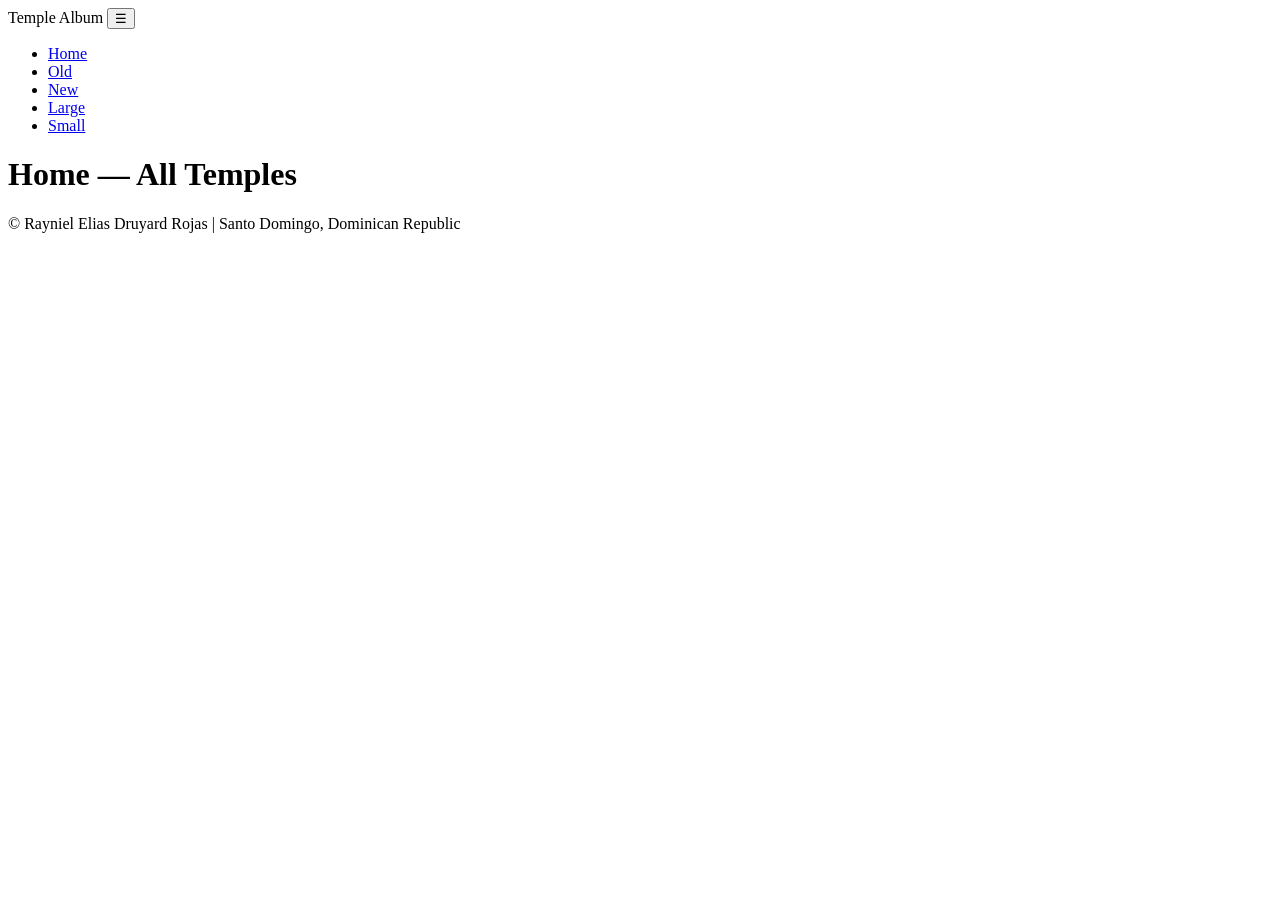
==== filtered-temples.html @ eb522131 "Picture Album Enhancement" ====
<!DOCTYPE html>
<html lang="en">
<head>
  <meta charset="UTF-8">
  <meta name="viewport" content="width=device-width, initial-scale=1.0">
  <title>Filtered Temples Album | WDD 131</title>
  <meta name="description" content="Explore a filterable photo album of temples with dedication dates, locations, areas, and lazy-loaded images.">
  <meta name="author" content="Rayniel Elias Druyard Rojas">
  <link rel="preconnect" href="https://fonts.googleapis.com">
  <link rel="preconnect" href="https://fonts.gstatic.com" crossorigin>
  <link href="https://fonts.googleapis.com/css2?family=Poppins:wght@400;600;700&display=swap" rel="stylesheet">
  <link rel="stylesheet" href="filtered-temples.css">
  <script src="filtered-temples.js" defer></script>
</head>
<body>
  <header>
    <div class="header-top">
      <span class="site-title">Temple Album</span>
      <button id="menu-toggle" type="button" aria-label="Toggle navigation menu" aria-expanded="false">☰</button>
    </div>
    <nav aria-label="Primary Navigation">
      <ul id="nav-menu">
        <li><a href="#" data-filter="home" class="active">Home</a></li>
        <li><a href="#" data-filter="old">Old</a></li>
        <li><a href="#" data-filter="new">New</a></li>
        <li><a href="#" data-filter="large">Large</a></li>
        <li><a href="#" data-filter="small">Small</a></li>
      </ul>
    </nav>
  </header>

  <main>
    <h1 id="page-heading">Home — All Temples</h1>
    <div id="temples-container" class="temples-grid"></div>
  </main>

  <footer>
    <p>&copy; <span id="copyright-year"></span> Rayniel Elias Druyard Rojas | Santo Domingo, Dominican Republic</p>
    <p id="last-modified"></p>
  </footer>
</body>
</html>
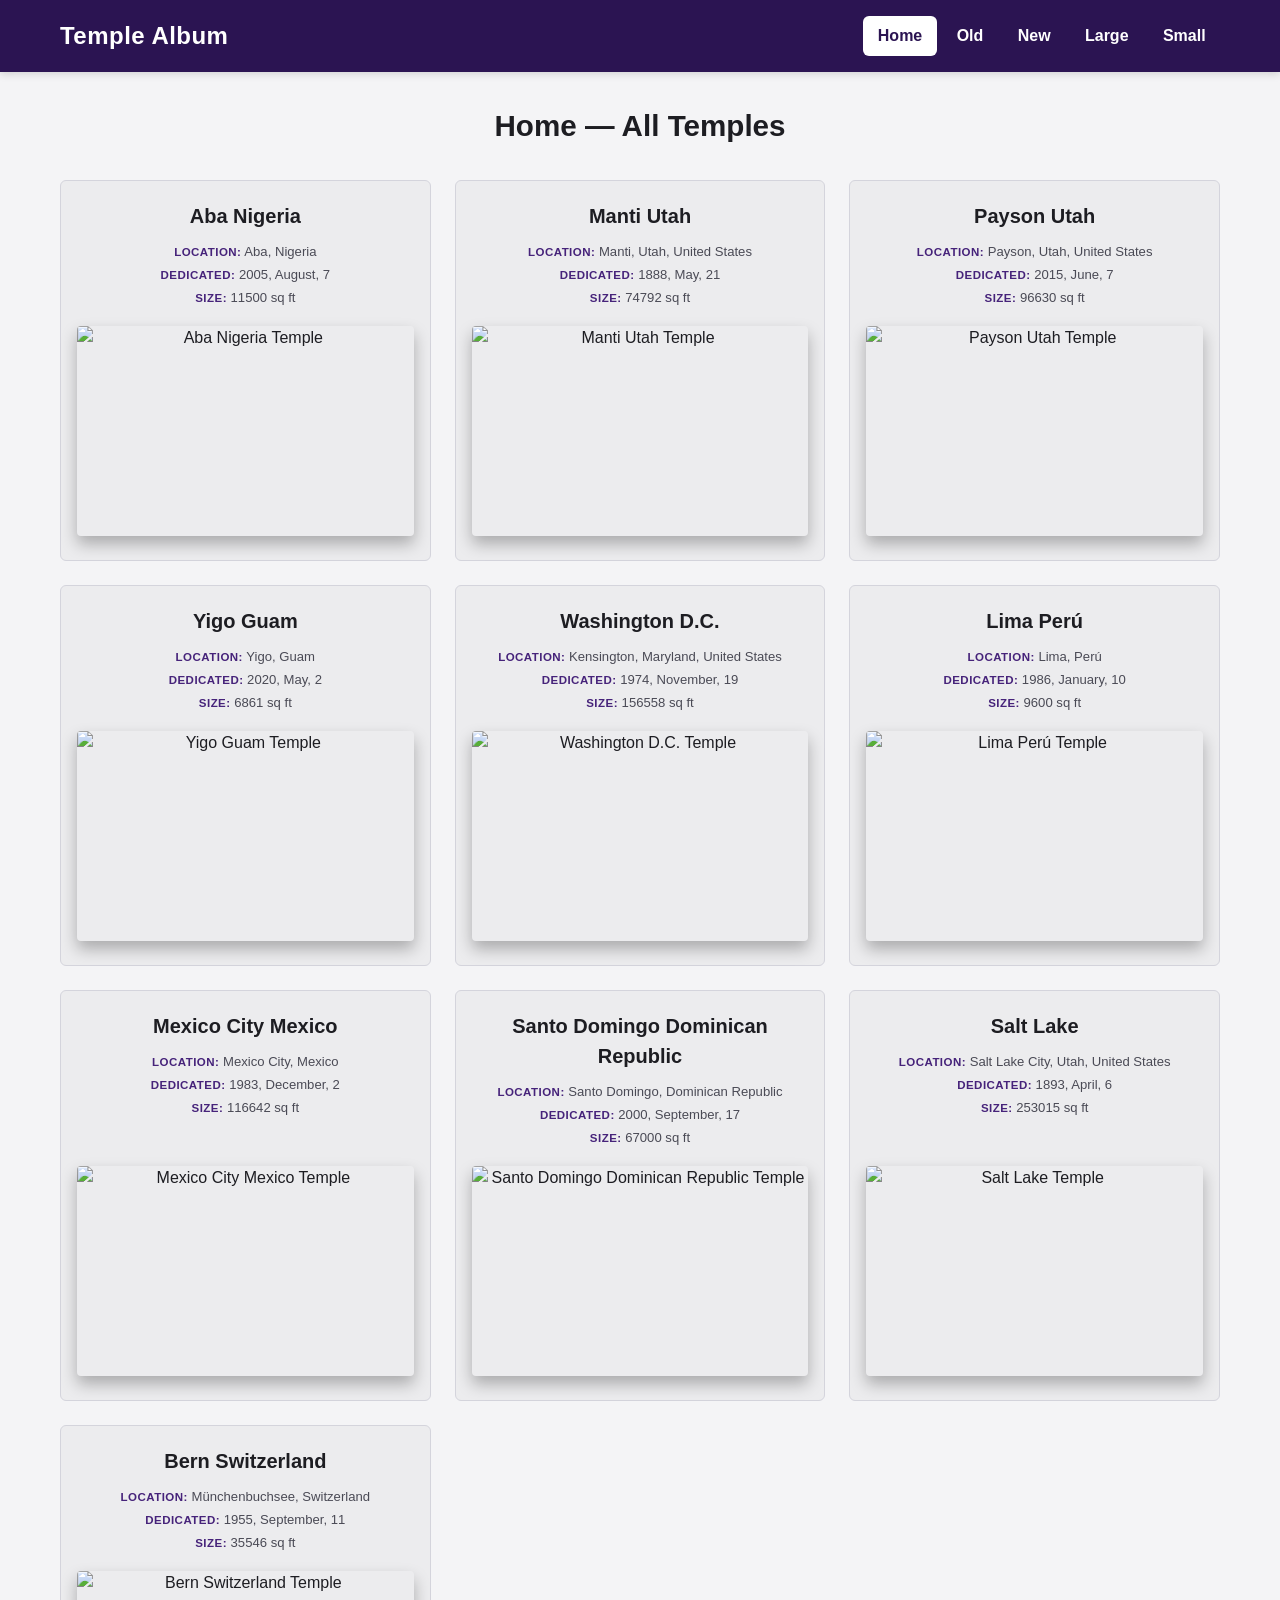
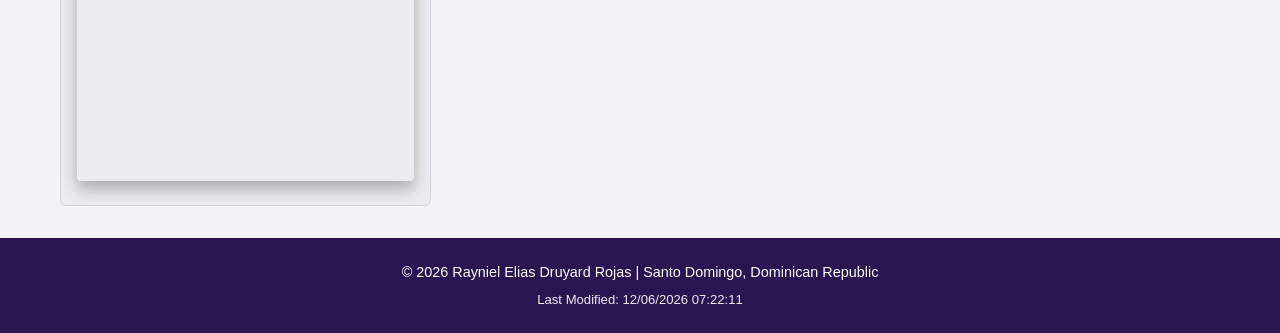
==== commit b23a07f1: "Changes some folders" ====
--- a/filtered-temples.html
+++ b/filtered-temples.html
@@ -4,29 +4,29 @@
   <meta charset="UTF-8">
   <meta name="viewport" content="width=device-width, initial-scale=1.0">
   <title>Filtered Temples Album | WDD 131</title>
-  <meta name="description" content="Explore a filterable photo album of temples with dedication dates, locations, areas, and lazy-loaded images.">
+  <meta name="description" content="Explore a responsive, filterable temple photo album with dedication dates, locations, areas, and lazy-loaded images.">
   <meta name="author" content="Rayniel Elias Druyard Rojas">
   <link rel="preconnect" href="https://fonts.googleapis.com">
   <link rel="preconnect" href="https://fonts.gstatic.com" crossorigin>
   <link href="https://fonts.googleapis.com/css2?family=Poppins:wght@400;600;700&display=swap" rel="stylesheet">
-  <link rel="stylesheet" href="filtered-temples.css">
-  <script src="filtered-temples.js" defer></script>
+  <link rel="stylesheet" href="styles/filtered-temples.css">
+  <script src="scripts/filtered-temples.js" defer></script>
 </head>
 <body>
   <header>
-    <div class="header-top">
+    <div class="header-inner">
       <span class="site-title">Temple Album</span>
       <button id="menu-toggle" type="button" aria-label="Toggle navigation menu" aria-expanded="false">☰</button>
+      <nav id="main-nav" aria-label="Primary Navigation">
+        <ul id="nav-menu">
+          <li><a href="#home" data-filter="home" class="active">Home</a></li>
+          <li><a href="#old" data-filter="old">Old</a></li>
+          <li><a href="#new" data-filter="new">New</a></li>
+          <li><a href="#large" data-filter="large">Large</a></li>
+          <li><a href="#small" data-filter="small">Small</a></li>
+        </ul>
+      </nav>
     </div>
-    <nav aria-label="Primary Navigation">
-      <ul id="nav-menu">
-        <li><a href="#" data-filter="home" class="active">Home</a></li>
-        <li><a href="#" data-filter="old">Old</a></li>
-        <li><a href="#" data-filter="new">New</a></li>
-        <li><a href="#" data-filter="large">Large</a></li>
-        <li><a href="#" data-filter="small">Small</a></li>
-      </ul>
-    </nav>
   </header>
 
   <main>
--- a/styles/filtered-temples.css
+++ b/styles/filtered-temples.css
@@ -0,0 +1,213 @@
+:root {
+  --primary-color: #2b1452;
+  --secondary-color: #46237a;
+  --surface-color: #f4f4f6;
+  --card-bg: #ececee;
+  --card-border: #d4d4dc;
+  --text-dark: #1d1d22;
+  --text-muted: #4a4a55;
+  --highlight-bg: #ffffff;
+}
+
+* {
+  box-sizing: border-box;
+  margin: 0;
+  padding: 0;
+}
+
+body {
+  font-family: "Poppins", Arial, sans-serif;
+  background-color: var(--surface-color);
+  color: var(--text-dark);
+  line-height: 1.5;
+  min-height: 100vh;
+  display: flex;
+  flex-direction: column;
+}
+
+header {
+  background-color: var(--primary-color);
+  color: #ffffff;
+  box-shadow: 0 2px 8px rgba(0, 0, 0, 0.15);
+}
+
+.header-inner {
+  max-width: 1200px;
+  margin: 0 auto;
+  padding: 1rem 1.25rem;
+  display: flex;
+  flex-wrap: wrap;
+  align-items: center;
+  justify-content: space-between;
+  gap: 0.75rem;
+}
+
+.site-title {
+  font-size: 1.5rem;
+  font-weight: 700;
+  letter-spacing: 0.02em;
+}
+
+#menu-toggle {
+  background-color: transparent;
+  color: #ffffff;
+  border: 1px solid rgba(255, 255, 255, 0.45);
+  border-radius: 6px;
+  font-size: 1.35rem;
+  line-height: 1;
+  padding: 0.35rem 0.7rem;
+  cursor: pointer;
+}
+
+#menu-toggle:hover {
+  background-color: var(--secondary-color);
+}
+
+#main-nav {
+  display: none;
+  width: 100%;
+}
+
+#main-nav.open {
+  display: block;
+}
+
+#nav-menu {
+  list-style: none;
+  display: flex;
+  flex-direction: column;
+  gap: 0.25rem;
+  padding-top: 0.5rem;
+}
+
+#nav-menu li a {
+  display: block;
+  padding: 0.65rem 1rem;
+  color: #ffffff;
+  text-decoration: none;
+  font-weight: 600;
+  border-radius: 6px;
+  transition: background-color 0.2s ease, color 0.2s ease;
+}
+
+#nav-menu li a:hover,
+#nav-menu li a.active {
+  background-color: var(--highlight-bg);
+  color: var(--primary-color);
+}
+
+main {
+  flex: 1;
+  width: 100%;
+  max-width: 1200px;
+  margin: 0 auto;
+  padding: 2rem 1.25rem;
+}
+
+h1 {
+  text-align: center;
+  font-size: 1.85rem;
+  font-weight: 700;
+  margin-bottom: 2rem;
+  color: var(--text-dark);
+}
+
+.temples-grid {
+  display: grid;
+  grid-template-columns: 1fr;
+  gap: 1.5rem;
+}
+
+.temple-card {
+  background-color: var(--card-bg);
+  border: 1px solid var(--card-border);
+  border-radius: 6px;
+  padding: 1.25rem 1rem 1.5rem;
+  text-align: center;
+  display: flex;
+  flex-direction: column;
+  align-items: center;
+  justify-content: space-between;
+  gap: 1rem;
+}
+
+.temple-card h2 {
+  font-size: 1.25rem;
+  font-weight: 700;
+  margin-bottom: 0.65rem;
+  color: var(--text-dark);
+}
+
+.temple-details {
+  font-size: 0.82rem;
+  color: var(--text-muted);
+}
+
+.temple-details p {
+  margin: 0.2rem 0;
+}
+
+.label {
+  color: var(--secondary-color);
+  font-weight: 700;
+  text-transform: uppercase;
+  font-size: 0.72rem;
+  letter-spacing: 0.04em;
+}
+
+.temple-card img {
+  display: block;
+  width: 100%;
+  max-width: 340px;
+  height: 210px;
+  object-fit: cover;
+  border-radius: 4px;
+  box-shadow: 0 8px 16px rgba(0, 0, 0, 0.28);
+}
+
+footer {
+  background-color: var(--primary-color);
+  color: #ffffff;
+  text-align: center;
+  padding: 1.5rem 1rem;
+  font-size: 0.9rem;
+}
+
+footer p + p {
+  margin-top: 0.35rem;
+  font-size: 0.82rem;
+  opacity: 0.92;
+}
+
+@media only screen and (min-width: 640px) {
+  #menu-toggle {
+    display: none;
+  }
+
+  #main-nav,
+  #main-nav.open {
+    display: block;
+    width: auto;
+  }
+
+  #nav-menu {
+    flex-direction: row;
+    align-items: center;
+    gap: 0.35rem;
+    padding-top: 0;
+  }
+
+  #nav-menu li a {
+    padding: 0.5rem 0.9rem;
+  }
+
+  .temples-grid {
+    grid-template-columns: repeat(2, 1fr);
+  }
+}
+
+@media only screen and (min-width: 960px) {
+  .temples-grid {
+    grid-template-columns: repeat(3, 1fr);
+  }
+}
